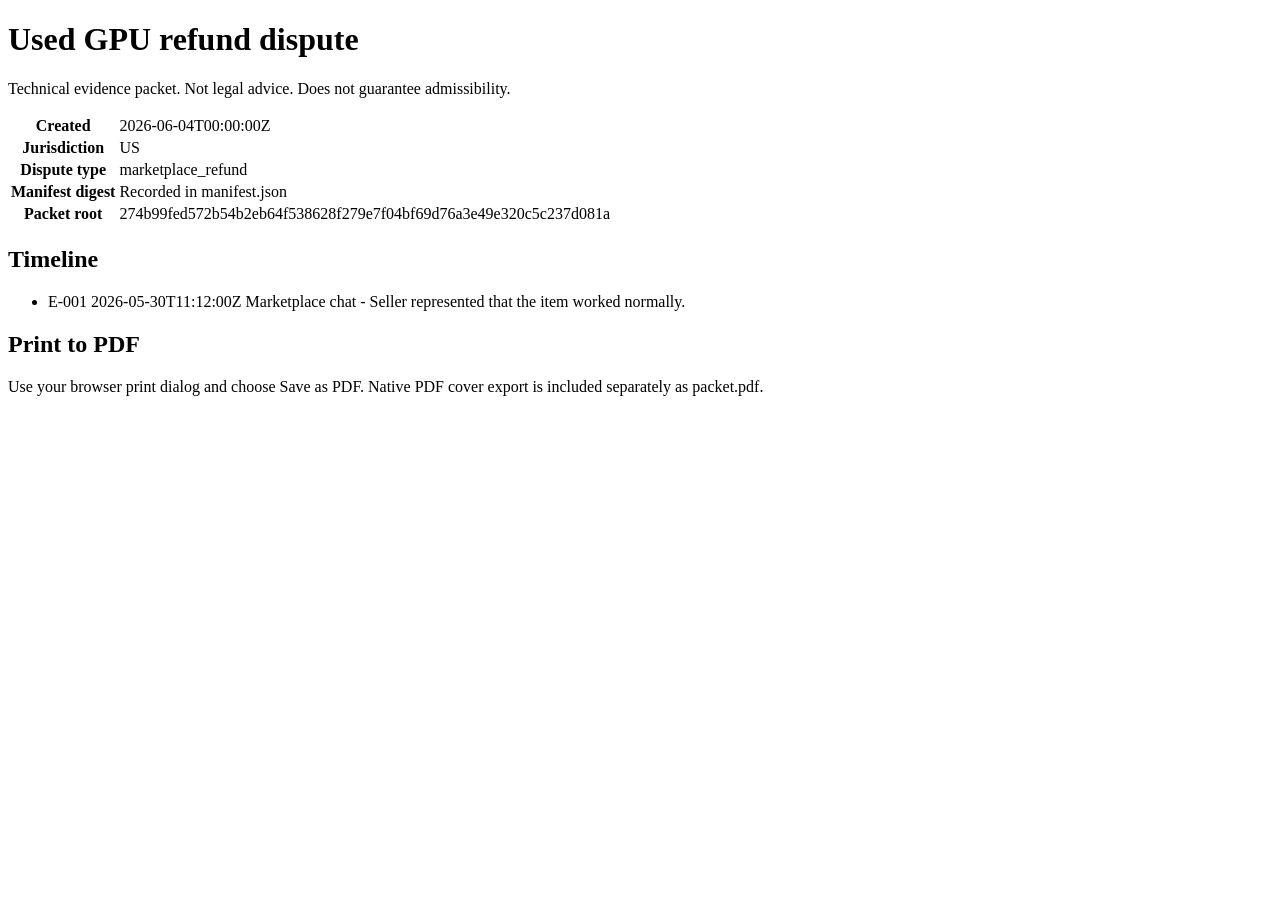
==== examples/marketplace-refund/packet.html @ b7820f81 "Add v0.3 packet verification UX" ====
<!doctype html>
<html>
<head><meta charset="utf-8"><title>Used GPU refund dispute Evidence Packet</title></head>
<body>
<h1>Used GPU refund dispute</h1>
<p>Technical evidence packet. Not legal advice. Does not guarantee admissibility.</p>
<table>
<tr><th>Created</th><td>2026-06-04T00:00:00Z</td></tr>
<tr><th>Jurisdiction</th><td>US</td></tr>
<tr><th>Dispute type</th><td>marketplace_refund</td></tr>
<tr><th>Manifest digest</th><td>Recorded in manifest.json</td></tr>
<tr><th>Packet root</th><td>274b99fed572b54b2eb64f538628f279e7f04bf69d76a3e49e320c5c237d081a</td></tr>
</table>
<h2>Timeline</h2>
<ul><li>E-001 2026-05-30T11:12:00Z Marketplace chat - Seller represented that the item worked normally.</li></ul>
<h2>Print to PDF</h2>
<p>Use your browser print dialog and choose Save as PDF. Native PDF cover export is included separately as packet.pdf.</p>
</body>
</html>
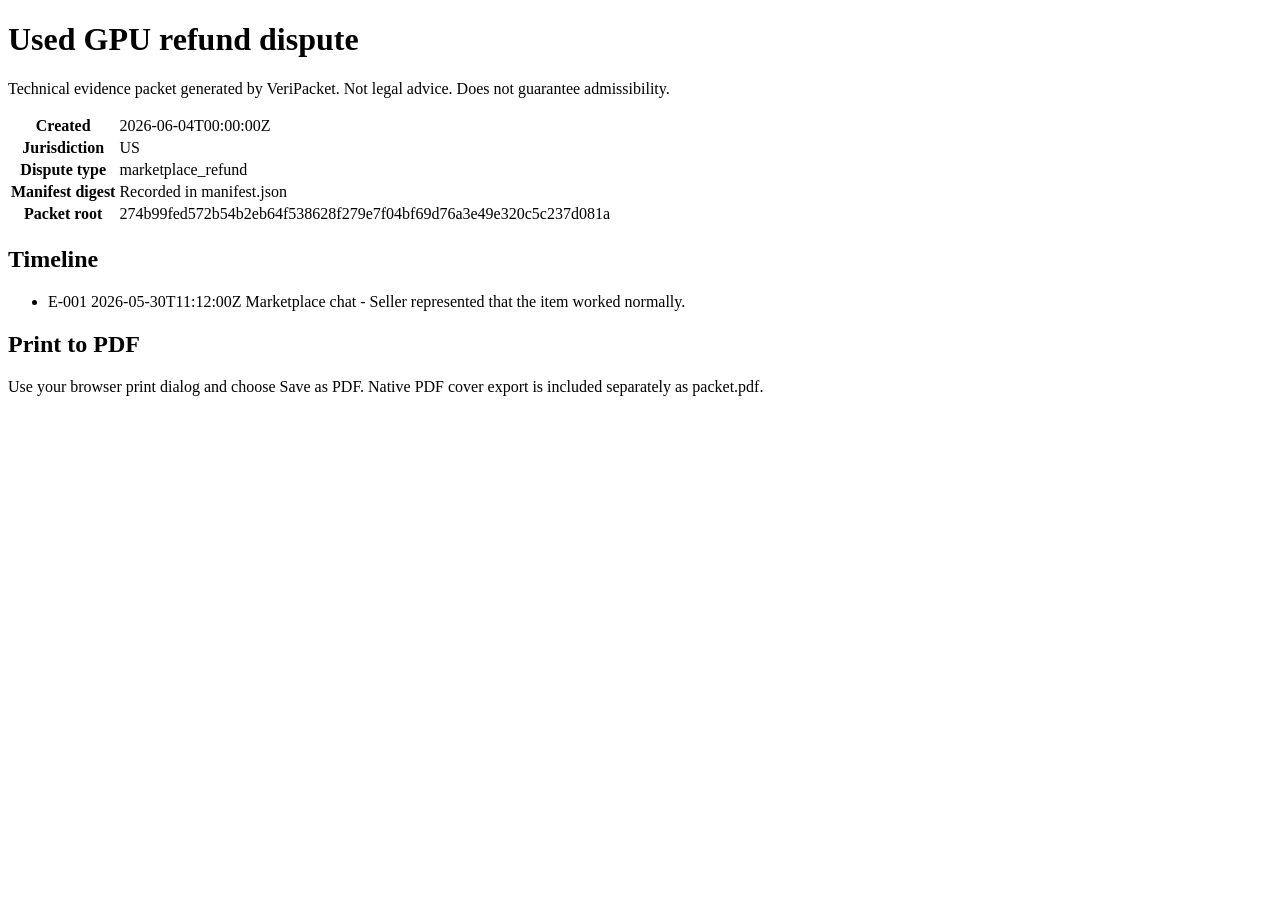
==== commit 4e7f856b: "Rename product to VeriPacket" ====
--- a/examples/marketplace-refund/packet.html
+++ b/examples/marketplace-refund/packet.html
@@ -3,7 +3,7 @@
 <head><meta charset="utf-8"><title>Used GPU refund dispute Evidence Packet</title></head>
 <body>
 <h1>Used GPU refund dispute</h1>
-<p>Technical evidence packet. Not legal advice. Does not guarantee admissibility.</p>
+<p>Technical evidence packet generated by VeriPacket. Not legal advice. Does not guarantee admissibility.</p>
 <table>
 <tr><th>Created</th><td>2026-06-04T00:00:00Z</td></tr>
 <tr><th>Jurisdiction</th><td>US</td></tr>
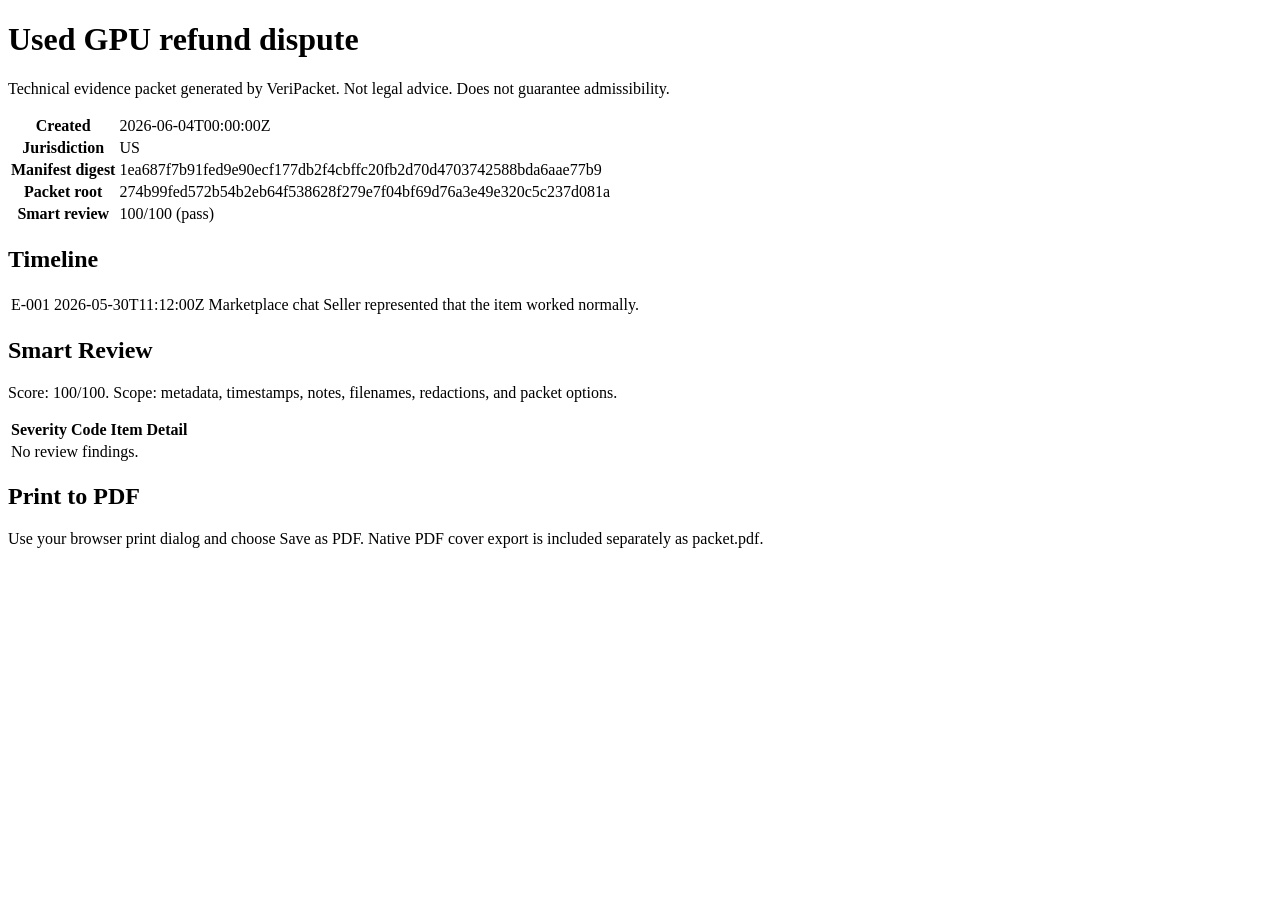
==== commit da24ef70: "Add v0.4 smart review" ====
--- a/examples/marketplace-refund/packet.html
+++ b/examples/marketplace-refund/packet.html
@@ -7,13 +7,16 @@
 <table>
 <tr><th>Created</th><td>2026-06-04T00:00:00Z</td></tr>
 <tr><th>Jurisdiction</th><td>US</td></tr>
-<tr><th>Dispute type</th><td>marketplace_refund</td></tr>
-<tr><th>Manifest digest</th><td>Recorded in manifest.json</td></tr>
+<tr><th>Manifest digest</th><td>1ea687f7b91fed9e90ecf177db2f4cbffc20fb2d70d4703742588bda6aae77b9</td></tr>
 <tr><th>Packet root</th><td>274b99fed572b54b2eb64f538628f279e7f04bf69d76a3e49e320c5c237d081a</td></tr>
+<tr><th>Smart review</th><td>100/100 (pass)</td></tr>
 </table>
 <h2>Timeline</h2>
-<ul><li>E-001 2026-05-30T11:12:00Z Marketplace chat - Seller represented that the item worked normally.</li></ul>
+<table><tbody><tr><td>E-001</td><td>2026-05-30T11:12:00Z</td><td>Marketplace chat</td><td>Seller represented that the item worked normally.</td></tr></tbody></table>
+<h2>Smart Review</h2>
+<p>Score: 100/100. Scope: metadata, timestamps, notes, filenames, redactions, and packet options.</p>
+<table><thead><tr><th>Severity</th><th>Code</th><th>Item</th><th>Detail</th></tr></thead><tbody><tr><td colspan="4">No review findings.</td></tr></tbody></table>
 <h2>Print to PDF</h2>
 <p>Use your browser print dialog and choose Save as PDF. Native PDF cover export is included separately as packet.pdf.</p>
 </body>
-</html>
+</html>
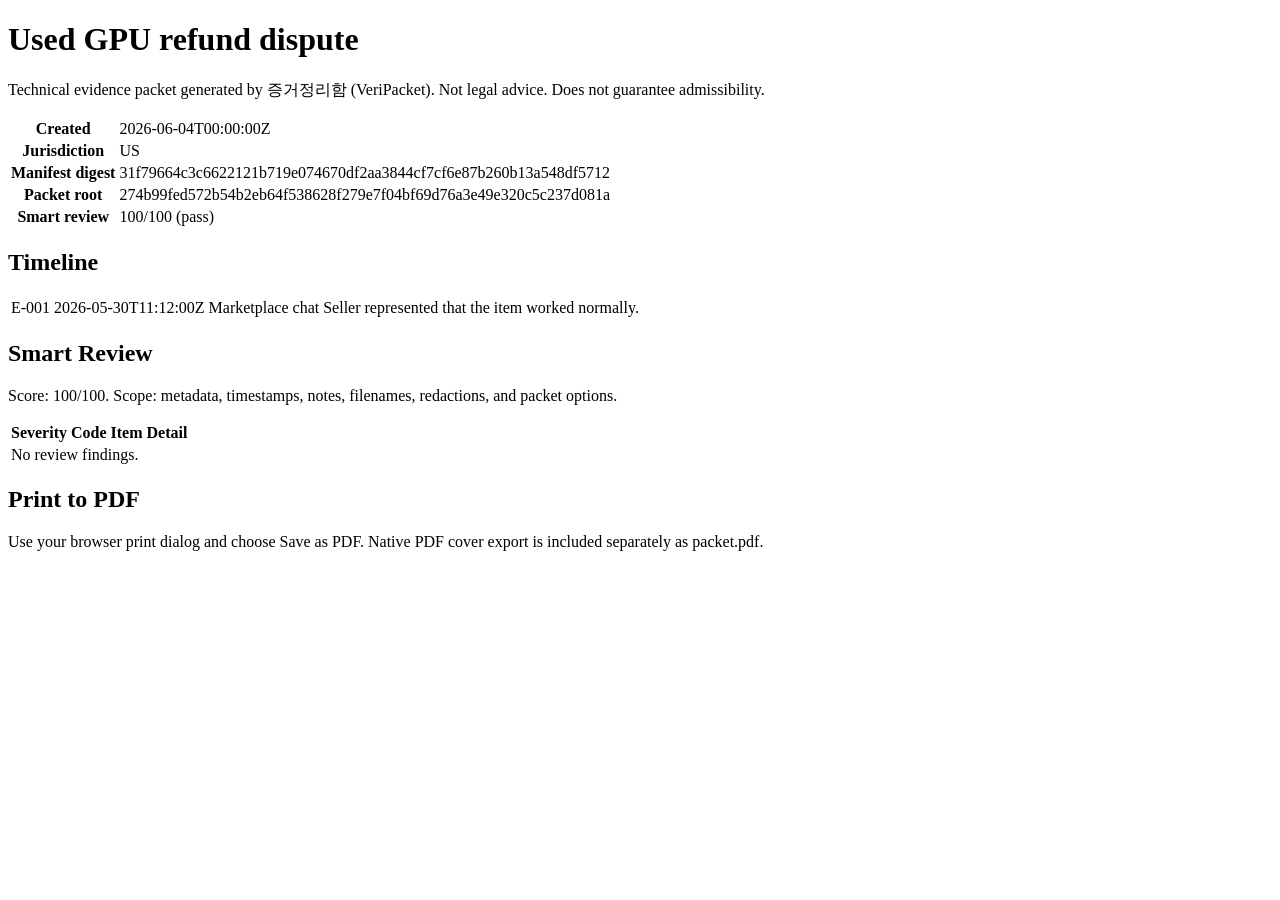
==== commit a59deed5: "Add Korean brand name" ====
--- a/examples/marketplace-refund/packet.html
+++ b/examples/marketplace-refund/packet.html
@@ -3,11 +3,11 @@
 <head><meta charset="utf-8"><title>Used GPU refund dispute Evidence Packet</title></head>
 <body>
 <h1>Used GPU refund dispute</h1>
-<p>Technical evidence packet generated by VeriPacket. Not legal advice. Does not guarantee admissibility.</p>
+<p>Technical evidence packet generated by 증거정리함 (VeriPacket). Not legal advice. Does not guarantee admissibility.</p>
 <table>
 <tr><th>Created</th><td>2026-06-04T00:00:00Z</td></tr>
 <tr><th>Jurisdiction</th><td>US</td></tr>
-<tr><th>Manifest digest</th><td>1ea687f7b91fed9e90ecf177db2f4cbffc20fb2d70d4703742588bda6aae77b9</td></tr>
+<tr><th>Manifest digest</th><td>31f79664c3c6622121b719e074670df2aa3844cf7cf6e87b260b13a548df5712</td></tr>
 <tr><th>Packet root</th><td>274b99fed572b54b2eb64f538628f279e7f04bf69d76a3e49e320c5c237d081a</td></tr>
 <tr><th>Smart review</th><td>100/100 (pass)</td></tr>
 </table>
